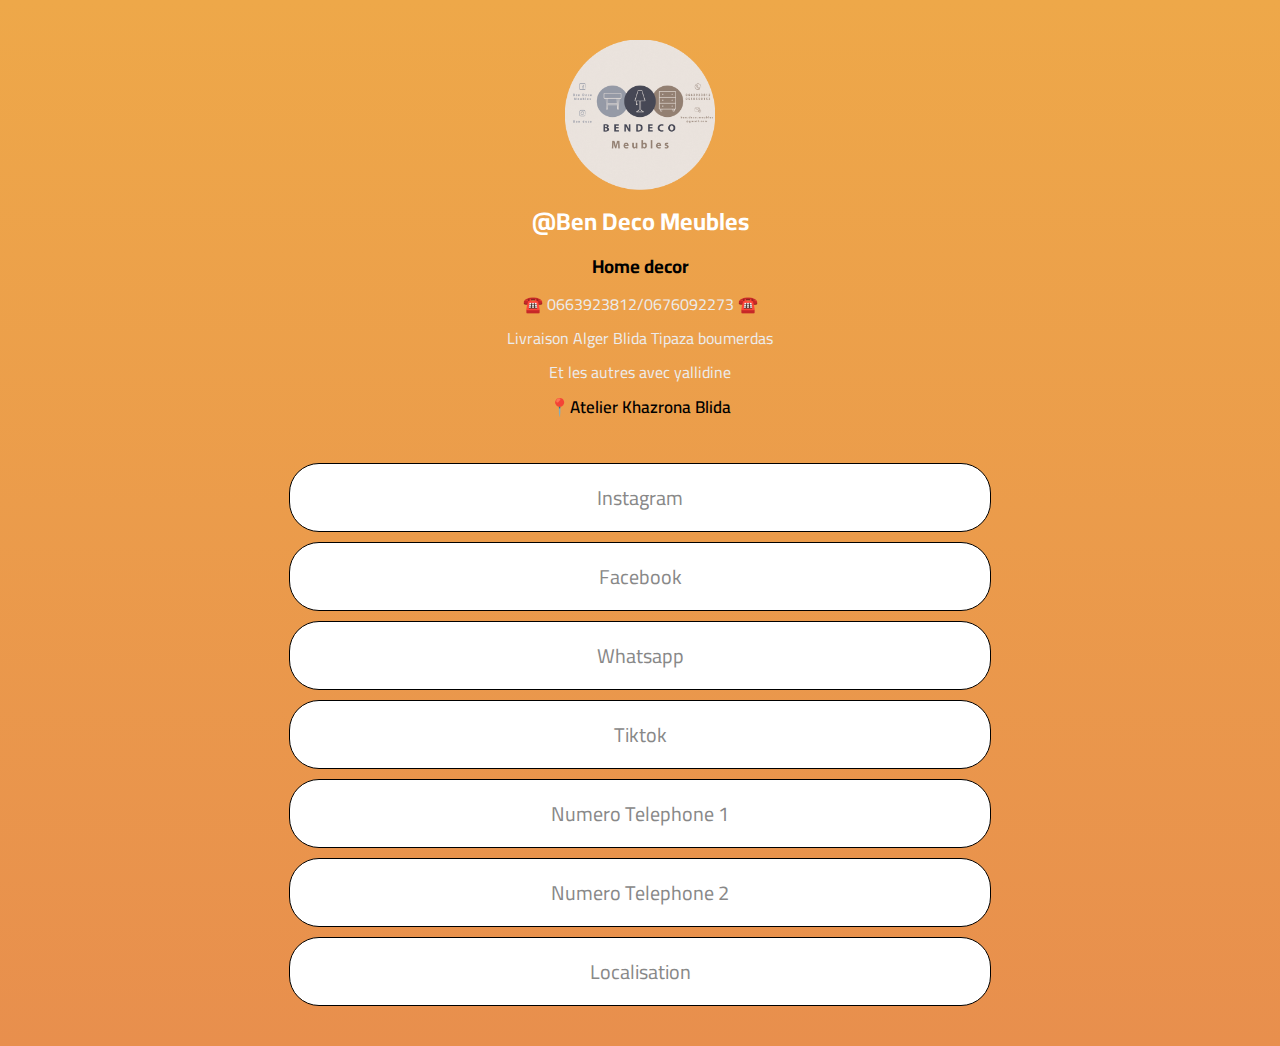
==== index.html @ 18814c36 "Add files via upload" ====
<!DOCTYPE html>
<html lang="en">
<head>
    <meta charset="UTF-8">
    <meta name="viewport" content="width=device-width, initial-scale=1.0">
    <title>Ben Deco Meubles</title>
    <link rel="stylesheet" href="css/style.css">
    <link rel="preconnect" href="https://fonts.googleapis.com">
    <link rel="preconnect" href="https://fonts.gstatic.com" crossorigin>
    <link href="https://fonts.googleapis.com/css2?family=Cairo:wght@400;500;600;700;800;900;1000&display=swap" rel="stylesheet">
    <link rel="shortcut icon" href="image/logo-Recovered-Recovered.png" type="image/x-icon">
</head>
<body>
    <div class="page">
        <div class="head">
            <div class="logo">
                <img src="image/logo-Recovered-Recovered.png" alt="">
            </div>
            <div class="name">
                <h2>@Ben Deco Meubles</h2>
            </div>
            <div class="discription">
                <h3>Home decor</h3>
                <p>☎️ 0663923812/0676092273 ☎️</p>
                <p>Livraison Alger Blida Tipaza boumerdas</p>
                <p>Et les autres avec yallidine</p>
                <span>📍Atelier Khazrona Blida</span>
            </div>
        </div>
        <div class="content">
            <div class="link insta">
                <a href="https://www.instagram.com/bendeco.meubles/" target="_blank">Instagram</a>
            </div>
            <div class="link fb">
                <a href="https://www.facebook.com/profile.php?id=100090426739061" target="_blank">Facebook</a>
            </div>
            <div class="link wa">
                <a href="https://wa.me/213663923812" target="_blank">Whatsapp</a>
            </div>
            <div class="link tik">
                <a href="https://www.tiktok.com/@ben.deco.meubles" target="_blank">Tiktok</a>
            </div>
            <div class="link tel">
                <a href="tel:+213663923812" target="_blank">Numero Telephone 1</a>
            </div>
            <div class="link tel">
                <a href="tel:+213676092273" target="_blank">Numero Telephone 2</a>
            </div>
            <div class="link maps">
                <a href="https://www.google.com/maps/place/TOP+SIGN,+09000+Khazrouna,+09000/@36.5041422,2.8539148,17z/data=!3m1!1e3!4m6!3m5!1s0x128f0b0f39799cfd:0x138d1c8520d2392!8m2!3d36.5041045!4d2.8553546!16s/g/11rqch6p5m" target="_blank">Localisation</a>
            </div>

        </div>
    </div>
</body>
</html>
---- css/style.css ----
body{
    font-family: 'Cairo', sans-serif;
    background: linear-gradient(to top, rgb(232 143 77), rgb(238, 168, 73));
}


.page{
    margin: 40px 0;
}

.head{
    text-align: center;
}
.head .logo{
    width: 150px;
    margin: auto;
}
.head .logo img{
    width: 100%;
}

.head .name h2{
    color: white;
    margin: 0;
}
.head .discription h3{
    margin: 5px
}
.head .discription p{
    margin: 4px;
    color: #ececec;
}
.head .discription span{
    font-size: 17px;
    font-weight: 600;
}

.content{
    text-align: center;
    margin-top: 40px;
}
.content .link{
    position: relative;
    background-color: white;
    color: black;
    border-radius: 30px;
    width: 80%;
    margin: 10px auto;
    border: 1px solid black;
    overflow: hidden;
    max-width: 700px;
}
.content .link::before{
    content: "";
    position: absolute;
    width: 100%;
    height: 100%;
    left: -100%;
    top: 0;
    z-index: 0;
    transition: 0.3s;
    -webkit-transition: 0.3s;
    -moz-transition: 0.3s;
    -ms-transition: 0.3s;
    -o-transition: 0.3s;
}
.content .insta::before{
    background-color: #e1306c;
}
.content .fb::before{
    background-color: #1877f2;
}
.content .wa::before{
    background-color: #25D366;
}

.content .tik::before{
    background-color: #ff0050;
}
.content .tel::before{
    background-color: #5885a0;
}
.content .maps::before{
    background-color: #ff6900;
}
.content .link a{
    text-decoration: none;
    color: rgb(136, 136, 136);
    font-size: 20px;
    position: relative;
    transition: 0.3s;
    -webkit-transition: 0.3s;
    -moz-transition: 0.3s;
    -ms-transition: 0.3s;
    -o-transition: 0.3s;
    padding: 15px;
    display: flex;
    justify-content: center;
}
.content .link:hover::before{
    left: 0;
}
.content .link:hover a{
    color: white;
}
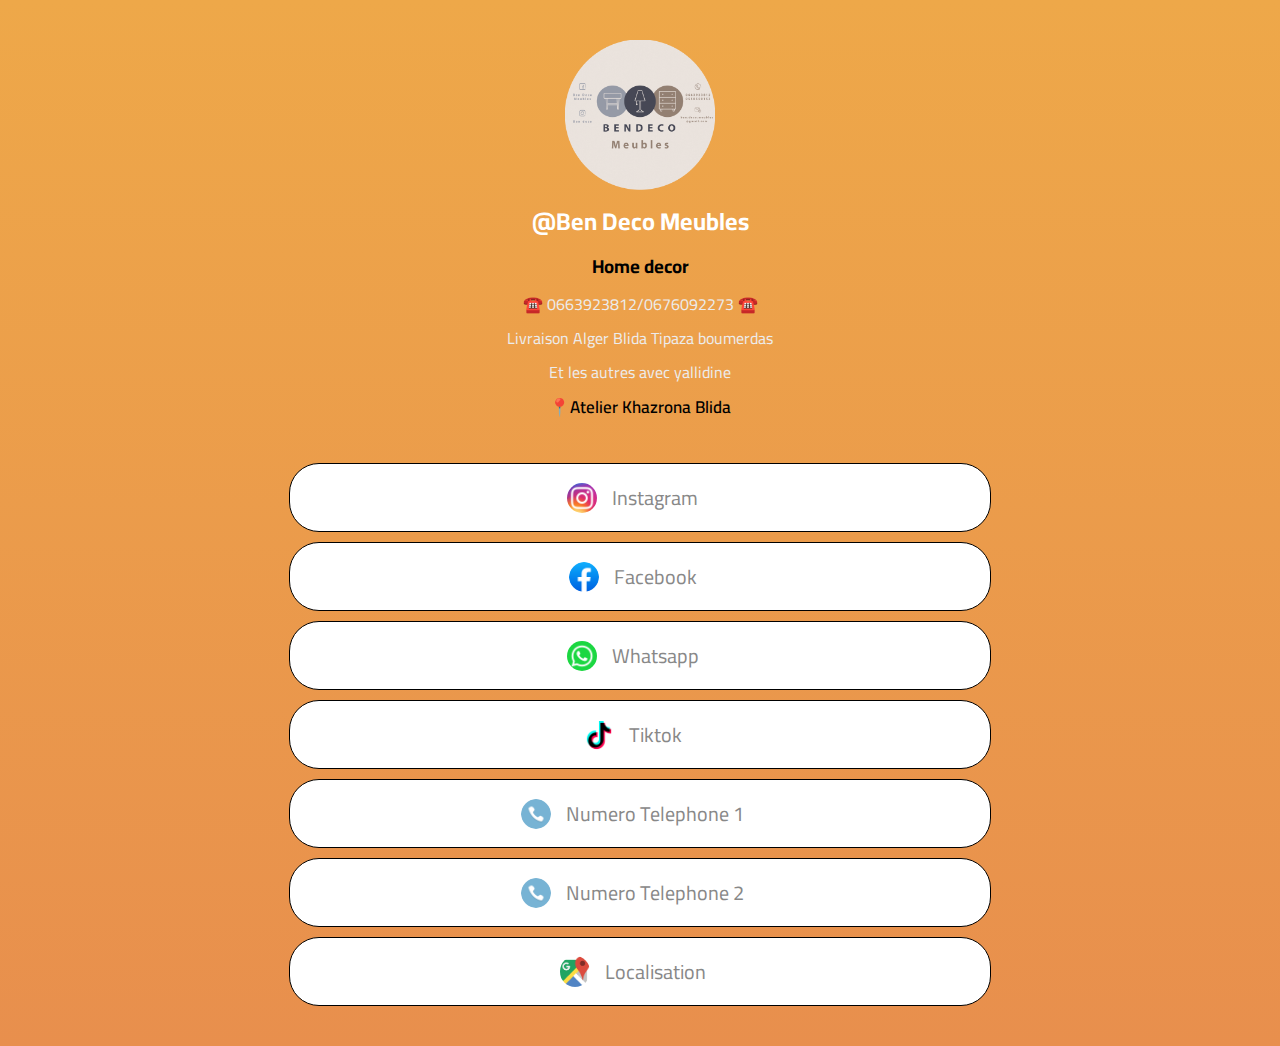
==== commit c89a68d4: "Add files via upload" ====
--- a/index.html
+++ b/index.html
@@ -29,24 +29,31 @@
         </div>
         <div class="content">
             <div class="link insta">
+                <img src="image/insta.png" alt="">
                 <a href="https://www.instagram.com/bendeco.meubles/" target="_blank">Instagram</a>
             </div>
             <div class="link fb">
+                <img src="image/fb.png" alt="">
                 <a href="https://www.facebook.com/profile.php?id=100090426739061" target="_blank">Facebook</a>
             </div>
             <div class="link wa">
+                <img src="image/whatsapp.png" alt="">
                 <a href="https://wa.me/213663923812" target="_blank">Whatsapp</a>
             </div>
             <div class="link tik">
+                <img src="image/tiktok.png" alt="">
                 <a href="https://www.tiktok.com/@ben.deco.meubles" target="_blank">Tiktok</a>
             </div>
             <div class="link tel">
+                <img src="image/tel.png" alt="">
                 <a href="tel:+213663923812" target="_blank">Numero Telephone 1</a>
             </div>
             <div class="link tel">
+                <img src="image/tel.png" alt="">
                 <a href="tel:+213676092273" target="_blank">Numero Telephone 2</a>
             </div>
             <div class="link maps">
+                <img src="image/maps.png" alt="">
                 <a href="https://www.google.com/maps/place/TOP+SIGN,+09000+Khazrouna,+09000/@36.5041422,2.8539148,17z/data=!3m1!1e3!4m6!3m5!1s0x128f0b0f39799cfd:0x138d1c8520d2392!8m2!3d36.5041045!4d2.8553546!16s/g/11rqch6p5m" target="_blank">Localisation</a>
             </div>
 
--- a/css/style.css
+++ b/css/style.css
@@ -51,6 +51,9 @@
     border: 1px solid black;
     overflow: hidden;
     max-width: 700px;
+    display: flex;
+    justify-content: center;
+    align-items: center;
 }
 .content .link::before{
     content: "";
@@ -85,6 +88,10 @@
 .content .maps::before{
     background-color: #ff6900;
 }
+.content .link img{
+    width: 30px;
+    border-radius: 50%;
+}
 .content .link a{
     text-decoration: none;
     color: rgb(136, 136, 136);
@@ -101,6 +108,7 @@
 }
 .content .link:hover::before{
     left: 0;
+    font-weight: bold;
 }
 .content .link:hover a{
     color: white;
